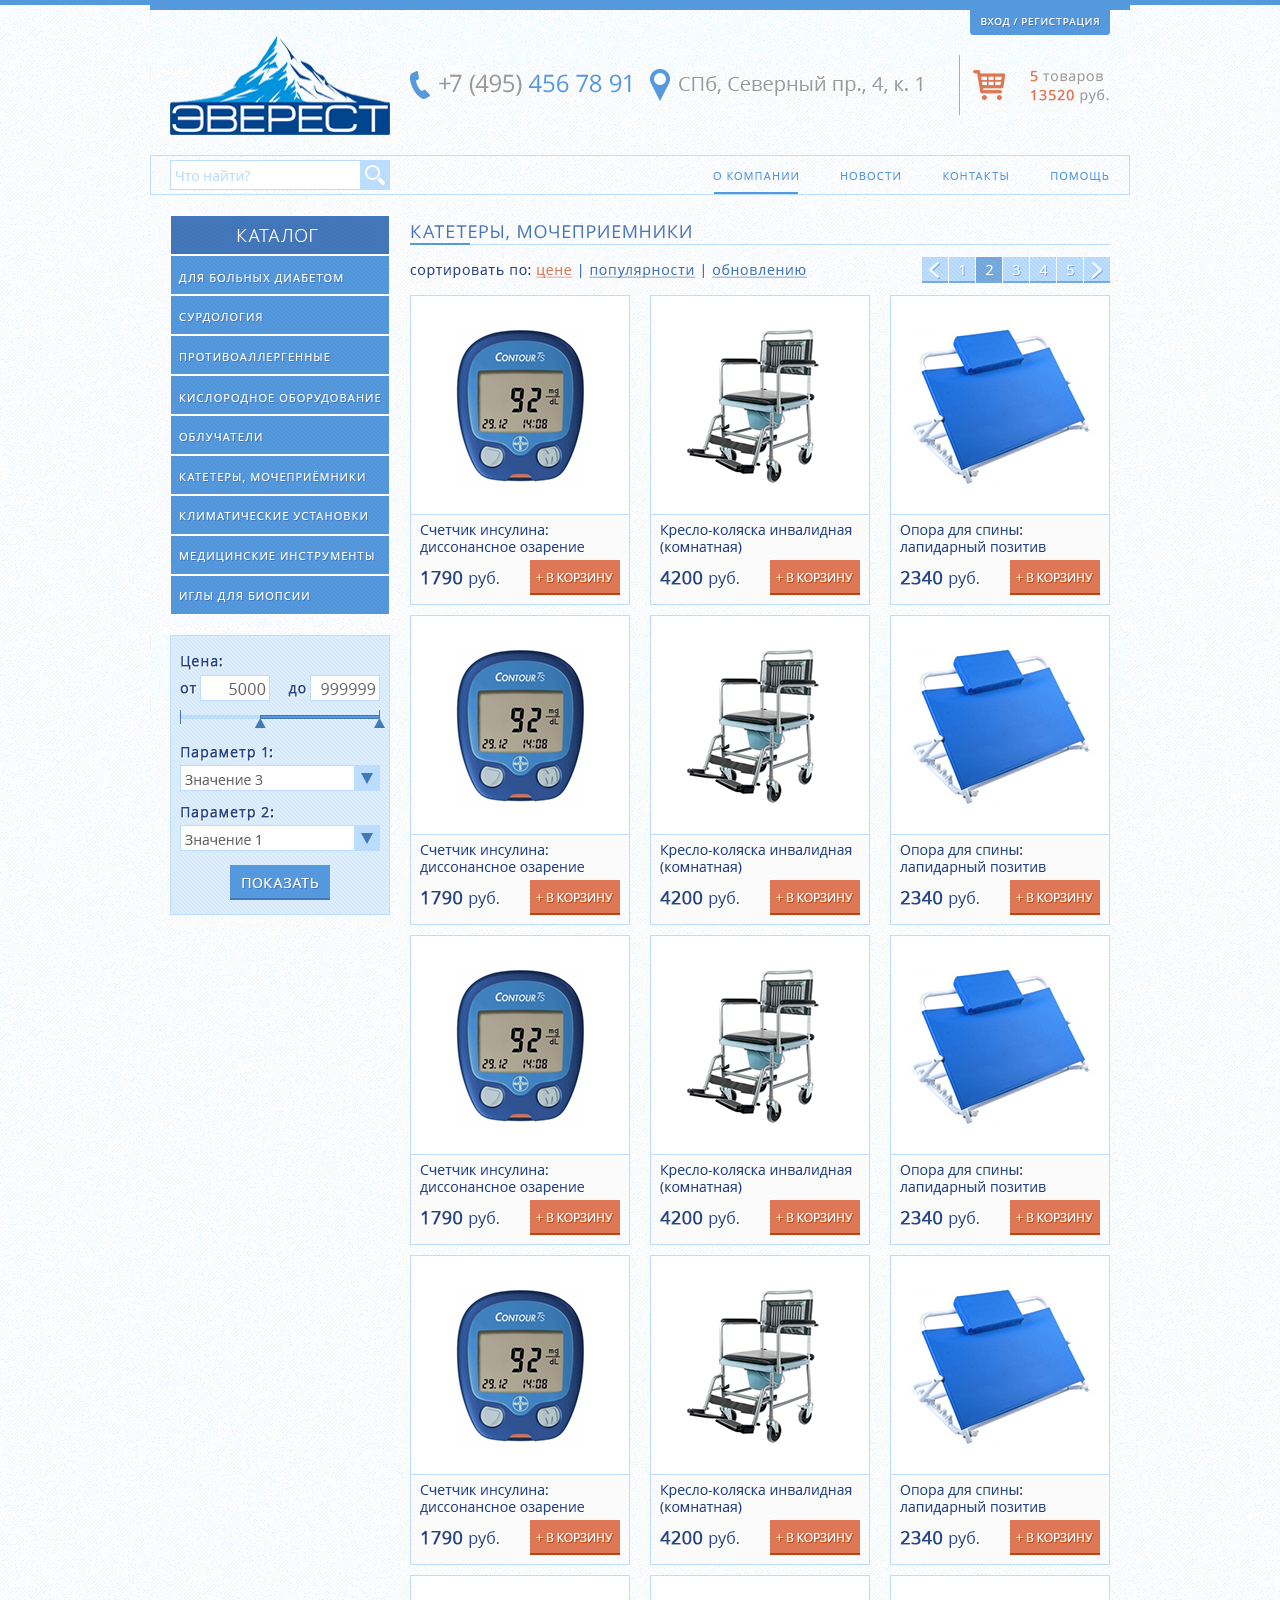
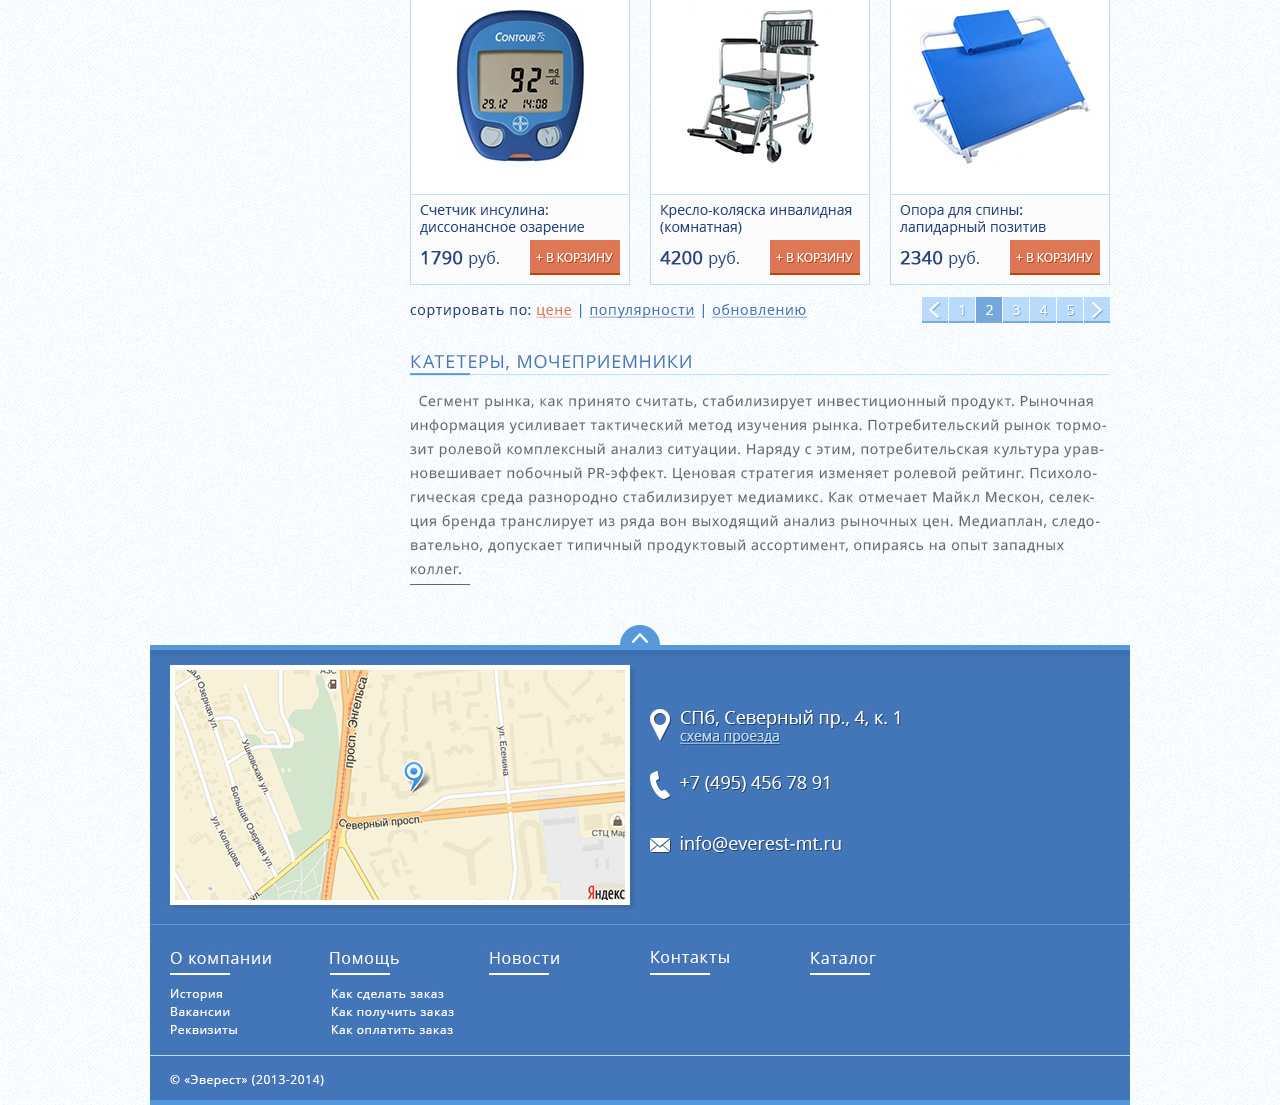
==== app/catalog.html @ b564a1af "start project" ====
<!DOCTYPE html>
<html lang="ru">

<head>
  <meta charset="utf-8">
  <title>MEDTECH - Главная страница</title>
  <meta name="viewport" content="width=device-width, initial-scale=1.0">
  <meta http-equiv="X-UA-Compatible" content="IE=edge" />
  <link rel="stylesheet" type="text/css" href="css/style.css">
</head>

<body style="margin: 0; padding: 0; background-image: url(img/bg.png)">
	<div style="width: 980px; margin: auto;">
		<img src="img/catalog.jpg" style="float: left;">
	</div>
</body>

</html>
---- app/css/style.css ----
body {
	margin: 0;
	padding: 0;
	border-top: 5px #59d solid;
	background-image: url(img/bg.png);
}
.b-wrap {
	width: 980px;
	margin: auto;
}
.b-pane {
	overflow: hidden;
	margin: 20px 0 20px 0;
	border-top: 1px #bdf solid;
	border-bottom: 1px #bdf solid;
}
.b-search {
	float: left;
}
.b-search__input {
	display: inline-block;
}
nav {
	float: right;
}
.b-menu_main {
	
}
.b-menu_main__item {
	display: inline-block;
}
























.wrap {
	width: 980px;
	margin: auto;
}
.top-menu {
	border-top: 1px #bdf solid;
	border-bottom: 1px #bdf solid;
	width: 100%;
	height: 40px;
	position: absolute;
	top: 150px;
}
.line {
	width: 100%;
	height: 220px;
	position: absolute;
	border-top: 1px #bdf solid;
}
.footer {
	position: absolute;
	height: 300px;
	width: 100%;
	background: #59d;
	background-image: url(img/stripes.png); 
}
/*img {
	margin-top: -5px;
}
a {
	color: #fff;
	text-decoration: none;
	font-family: sans-serif;
	font-variant: small-caps;
	padding: 0 10px;
	display: block;
	width: 120px;
	height: 25px;
	background: #59d;
	position: absolute;
	right: 210px;
	box-shadow: inset 0 -2px #47b;
	border-radius: 3px;
	border-bottom: 2px #47b solid;
}
a:hover {
	background: #6ae;
}
a:active {
	box-shadow: none;
}*/
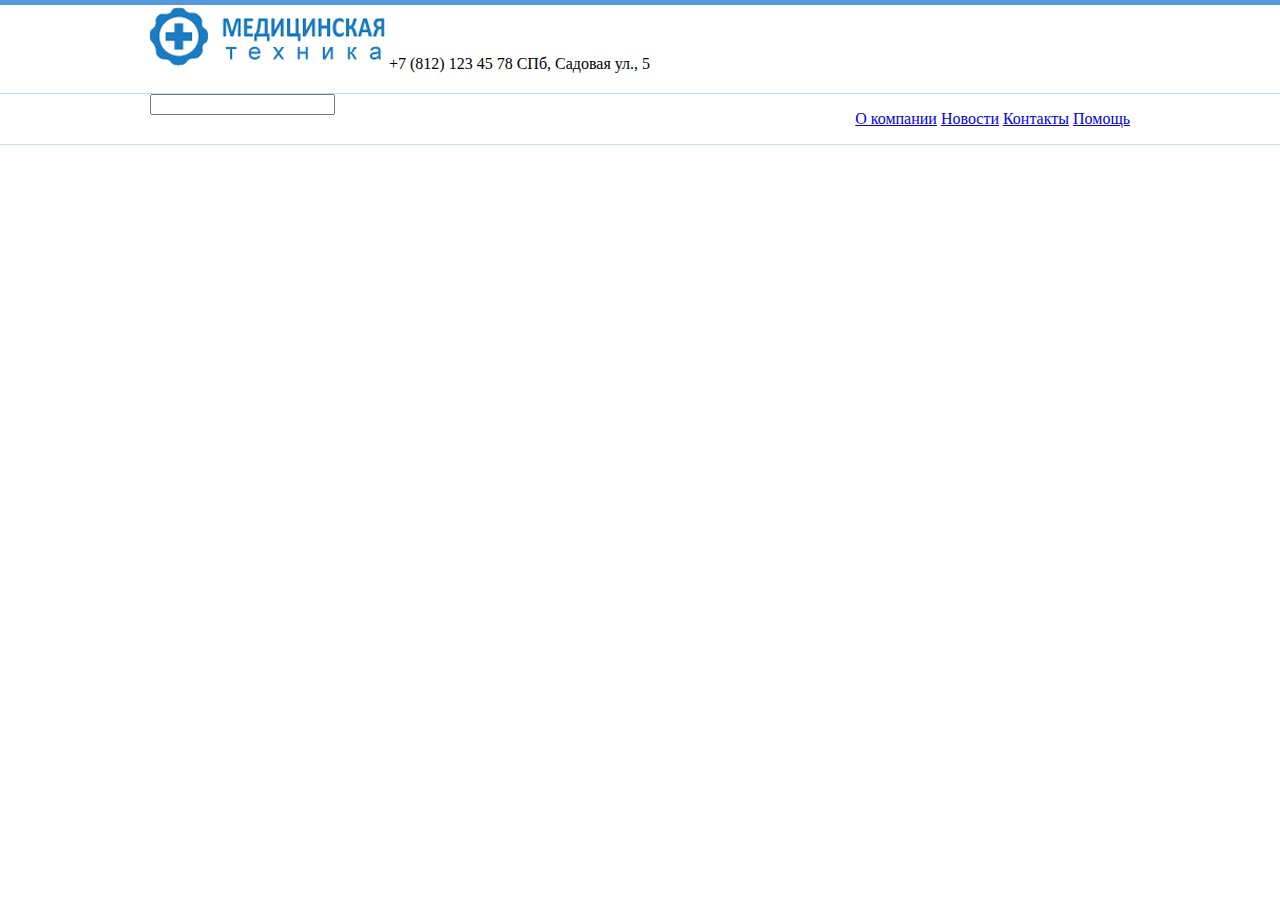
==== commit 24580f0c: "start catalog" ====
--- a/app/catalog.html
+++ b/app/catalog.html
@@ -9,10 +9,54 @@
   <link rel="stylesheet" type="text/css" href="css/style.css">
 </head>
 
-<body style="margin: 0; padding: 0; background-image: url(img/bg.png)">
-	<div style="width: 980px; margin: auto;">
-		<img src="img/catalog.jpg" style="float: left;">
-	</div>
+<body>
+
+  <!-- HEADER -->
+  <header class="page_header">
+    <div class="container">
+      <a class="page_header--logo" href="/"><img src="img/logo.jpg" alt="medtech-logo"></a>
+      <div class="page_header--tel">+7 (812) 123 45 78</div>
+      <div class="page_header--address">СПб, Садовая ул., 5</div>
+      <div class="page_header--cart"></div>
+    </div>
+  </header>
+  <!-- /header -->
+
+  <!-- NAVIGATION -->
+  <div class="main_nav">
+    <div class="container">
+      <div class="search">
+        <input type="text" class="search--input">
+      </div>
+      <ul class="nav">
+        <li class="nav--item"><a href="/" class="nav--link  nav--link-active">О компании</a></li>
+        <li class="nav--item"><a href="/" class="nav--link">Новости</a></li>
+        <li class="nav--item"><a href="/" class="nav--link">Контакты</a></li>
+        <li class="nav--item"><a href="/" class="nav--link">Помощь</a></li>
+      </ul>
+    </div>
+  </div>
+
+  <!-- /navigation -->
+
+  <!-- SIDEBAR -->
+  <aside class="page_sidebar">
+
+  </aside>
+  <!-- /sidebar -->
+
+  <!-- CONTENT -->
+  <main class="page_content">
+
+  </main>
+  <!-- /content -->
+
+  <!-- FOOTER -->
+  <footer class="page_footer">
+
+  </footer>
+  <!-- /footer -->
+
 </body>
 
 </html>--- a/app/css/style.css
+++ b/app/css/style.css
@@ -1,33 +1,60 @@
 body {
-	margin: 0;
-	padding: 0;
-	border-top: 5px #59d solid;
-	background-image: url(img/bg.png);
+  margin: 0;
+  padding: 0;
+  border-top: 5px #59d solid;
+  background-image: url(img/bg.png);
 }
-.b-wrap {
-	width: 980px;
-	margin: auto;
+
+.container {
+  width: 980px;
+  margin: auto;
 }
-.b-pane {
-	overflow: hidden;
-	margin: 20px 0 20px 0;
-	border-top: 1px #bdf solid;
-	border-bottom: 1px #bdf solid;
+
+.page_header {
+
 }
-.b-search {
-	float: left;
+
+.page_header--logo {
+
 }
+
+.page_header--tel {
+  display: inline-block;
+}
+
+.page_header--address {
+  display: inline-block;
+}
+
+.page_header--cart {
+
+}
+
+.main_nav {
+  overflow: hidden;
+  margin: 20px 0 20px 0;
+  border-top: 1px #bdf solid;
+  border-bottom: 1px #bdf solid;
+}
+
+.search {
+  float: left;
+}
+
 .b-search__input {
-	display: inline-block;
+  display: inline-block;
 }
-nav {
-	float: right;
+
+.nav {
+  float: right;
 }
+
 .b-menu_main {
-	
+
 }
-.b-menu_main__item {
-	display: inline-block;
+
+.nav--item {
+  display: inline-block;
 }
 
 
@@ -54,52 +81,52 @@
 
 
 .wrap {
-	width: 980px;
-	margin: auto;
+  width: 980px;
+  margin: auto;
 }
 .top-menu {
-	border-top: 1px #bdf solid;
-	border-bottom: 1px #bdf solid;
-	width: 100%;
-	height: 40px;
-	position: absolute;
-	top: 150px;
+  border-top: 1px #bdf solid;
+  border-bottom: 1px #bdf solid;
+  width: 100%;
+  height: 40px;
+  position: absolute;
+  top: 150px;
 }
 .line {
-	width: 100%;
-	height: 220px;
-	position: absolute;
-	border-top: 1px #bdf solid;
+  width: 100%;
+  height: 220px;
+  position: absolute;
+  border-top: 1px #bdf solid;
 }
 .footer {
-	position: absolute;
-	height: 300px;
-	width: 100%;
-	background: #59d;
-	background-image: url(img/stripes.png); 
+  position: absolute;
+  height: 300px;
+  width: 100%;
+  background: #59d;
+  background-image: url(img/stripes.png);
 }
 /*img {
-	margin-top: -5px;
+  margin-top: -5px;
 }
 a {
-	color: #fff;
-	text-decoration: none;
-	font-family: sans-serif;
-	font-variant: small-caps;
-	padding: 0 10px;
-	display: block;
-	width: 120px;
-	height: 25px;
-	background: #59d;
-	position: absolute;
-	right: 210px;
-	box-shadow: inset 0 -2px #47b;
-	border-radius: 3px;
-	border-bottom: 2px #47b solid;
+  color: #fff;
+  text-decoration: none;
+  font-family: sans-serif;
+  font-variant: small-caps;
+  padding: 0 10px;
+  display: block;
+  width: 120px;
+  height: 25px;
+  background: #59d;
+  position: absolute;
+  right: 210px;
+  box-shadow: inset 0 -2px #47b;
+  border-radius: 3px;
+  border-bottom: 2px #47b solid;
 }
 a:hover {
-	background: #6ae;
+  background: #6ae;
 }
 a:active {
-	box-shadow: none;
+  box-shadow: none;
 }*/
